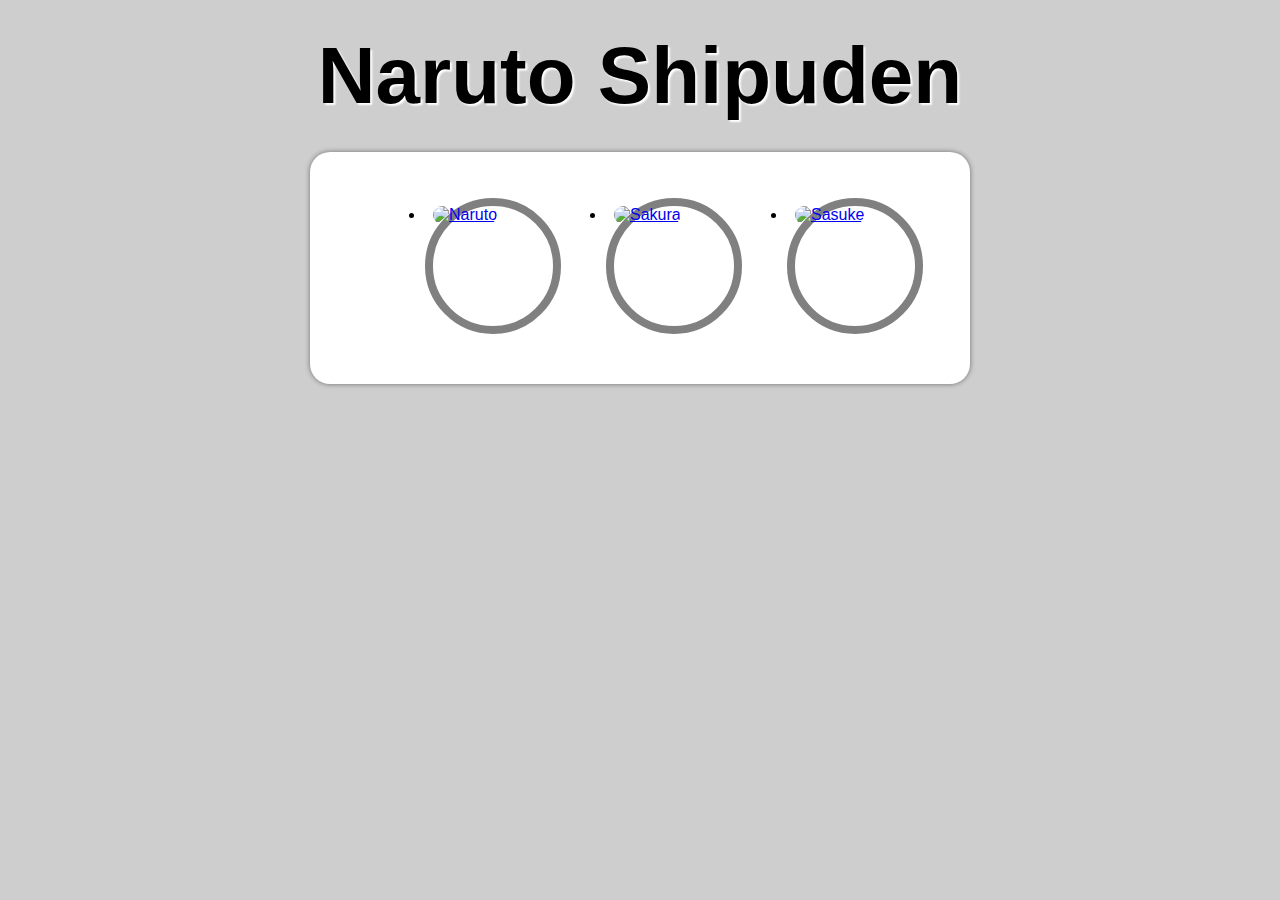
==== index.html @ 54dbee4b "memperbaiki tampilan mobile website" ====
<!DOCTYPE html>
<html lang="en">
  <head>
    <meta charset="UTF-8" />
    <meta http-equiv="X-UA-Compatible" content="IE=edge" />
    <meta name="viewport" content="width=device-width, initial-scale=1.0" />
    <title>Galery Naruto</title>
    <link rel="stylesheet" href="css/reset.css" />
    <link rel="stylesheet" href="css/style.css" />
  </head>
  <body>
    <!-- Judul Web -->
    <div class="judul">Naruto Shipuden</div>

    <!-- Container -->
    <div class="container">
      <!-- Naruto -->
      <ul class="gallery">
        <li>
          <a href="#naruto">
            <img src="image/Thumbnail/NarutoNew.jpg" alt="Naruto" />
            <span>Naruto</span>
          </a>

          <!-- Overlay -->

          <div class="overlay" id="naruto">
            <div class="overlay-container">
              <a href="#" class="close">CLOSE</a>

              <!-- Previews Button -->
              <a href="#sasuke" class="preview"></a>

              <!-- Preview Pict -->
              <img src="image/Preview/NarutoNew.jpg" alt="Naruto" id="Naruto" />

              <a href="#sakura" class="next"></a>
              <!-- Next Button -->
            </div>
          </div>
        </li>
      </ul>
      <ul class="gallery">
        <li>
          <a href="#sakura">
            <img src="image/Thumbnail/SakuraNew.jpg" alt="Sakura" />
            <span>Sakura</span>
          </a>

          <!-- Overlay -->

          <div class="overlay" id="sakura">
            <div class="overlay-container">
              <a href="#" class="close">CLOSE</a>

              <!-- Previews Button -->
              <a href="#naruto" class="preview"></a>

              <!-- Preview Pict -->
              <img src="image/Preview/SakuraNew.jpg" alt="Sakura" id="Sakura" />

              <a href="#sasuke" class="next"></a>
              <!-- Next Button -->
            </div>
          </div>
        </li>
      </ul>
      <ul class="gallery">
        <li>
          <a href="#sasuke">
            <img src="image/Thumbnail/SasukeNew.jpg" alt="Sasuke" />
            <span>Sasuke</span>
          </a>

          <!-- Overlay -->

          <div class="overlay" id="sasuke">
            <div class="overlay-container">
              <a href="#" class="close">CLOSE</a>

              <!-- Previews Button -->
              <a href="#sakura" class="preview"></a>

              <!-- Preview Pict -->
              <img src="image/Preview/SasukeNew.jpg" alt="Sasuke" id="Sasuke" />

              <a href="#naruto" class="next"></a>
              <!-- Next Button -->
            </div>
          </div>
        </li>
      </ul>

      <!-- Tamabahkan Clear Sebelum Div -->
      <div class="clear"></div>
    </div>
  </body>
</html>
---- css/style.css ----
body {
  font: 10px / 36px;
  font-family: Arial, Helvetica, sans-serif;
  background-color: rgb(206, 206, 206);
}

.judul {
  font-family: Arial, Helvetica, sans-serif;
  font-size: 80px;
  font-weight: bold;
  text-align: center;
  margin-bottom: 30px;
  margin-top: 30px;
  text-shadow: 2px 2px 2px white;
}

.container {
  box-shadow: 0px 0px 5px rgba(11, 11, 11, 0.5);
  border-radius: 20px;
  max-width: 600px;
  background-color: white;
  margin: auto;
  padding: 30px;
}

.gallery li {
  width: 120px;
  height: 120px;
  /* Tambahkan Overflow Agar Elemen Dalam li bisa Di
    Ubah */
  /* overflow: hidden; */
  border: 8px solid grey;
  /* Tambahkan Float Ke Kiri Agar Gambar
    Berikutnya Menjadi Ke Kiri */
  float: left;
  /* Tambahkan Position Relative Agar Ojek Yang
    Berada Dalam li Hanya Tetap Berada Dalam li */
  position: relative;
  margin-left: 45px;
  margin-bottom: 20px;
}

.gallery li img,
.gallery li,
.gallery li span {
  border-radius: 100px;
}

.gallery li span {
  /* Jika Ingin Mengedit Span Makan Ubah Dulu Displaynya */
  display: block;
  width: 120px;
  height: 120px;
  background-color: rgba(141, 139, 139, 0.5);
  text-align: center;
  line-height: 120px;
  /* Tambahkan Position Absolute Agar Masuk Kedalam 
    Parent Yang Sama Dengan Gallery*/
  position: absolute;
  top: 0;
  font-weight: bold;
  color: grey;
  text-shadow: 1px 1px 1px white;
  opacity: 0;
  transition: 0.3s;
}

/* Transition Hover */

.gallery li a:hover span {
  opacity: 1;
}

/* Agar Container Tidak Hancur Maka Setelah
Penggunaan Float Tambahkan Clear */

.clear {
  clear: both;
}

/* Overlay */

.overlay {
  display: none;
  position: fixed;
  background-color: rgba(98, 96, 96, 0);
  z-index: 1;
  top: 0;
  left: 0;
  transition: 1s;
}

.overlay:target {
  display: inherit;
  background-color: rgba(98, 96, 96, 0.8);
  right: 0;
  bottom: 0;
}

.overlay-container {
  position: absolute;
  top: 50%;
  left: 50%;
  transform: translate(-50%, -50%);

  max-width: 400px;
  width: 300;
}

.overlay img {
  width: 100%;
  border-radius: 0 !important;
}

.overlay:target img {
  border: 2px solid white;
  box-shadow: 0px 0px 5px 5px rgba(18, 17, 17, 0.5);
  animation: zoomeffect1 1s;
}

/* Animasi */
@keyframes zoomeffect1 {
  0% {
    transform: scale(0);
    opacity: 0;
  }

  100% {
    transform: scale(1);
    opacity: 1;
  }
}

@keyframes zoomeffect2 {
  0% {
    opacity: 0;
  }

  100% {
    opacity: 1;
  }
}

.overlay .close {
  position: absolute;
  color: white;
  font-size: 20px;
  font-weight: bold;
  font-family: Arial, Helvetica, sans-serif;
  text-decoration: none;
  background-color: black;
  padding: 10px;
  border-radius: 10px;
  border: 2px solid;
  top: -70px;
  left: calc(50% - 40px);
}

.overlay:target .close,
.overlay:target .next,
.overlay:target .preview {
  animation: zoomeffect2 1s;
}

/* Button */

.next {
  width: 50px;
  height: 50px;
  background-image: url(../image/Button/Next.png);
  position: absolute;
  right: -70px;
  top: calc(50% - 50px);
}

.preview {
  width: 50px;
  height: 50px;
  background-image: url(../image/Button/Back.png);
  position: absolute;
  left: -67px;
  top: calc(50% - 50px);
}
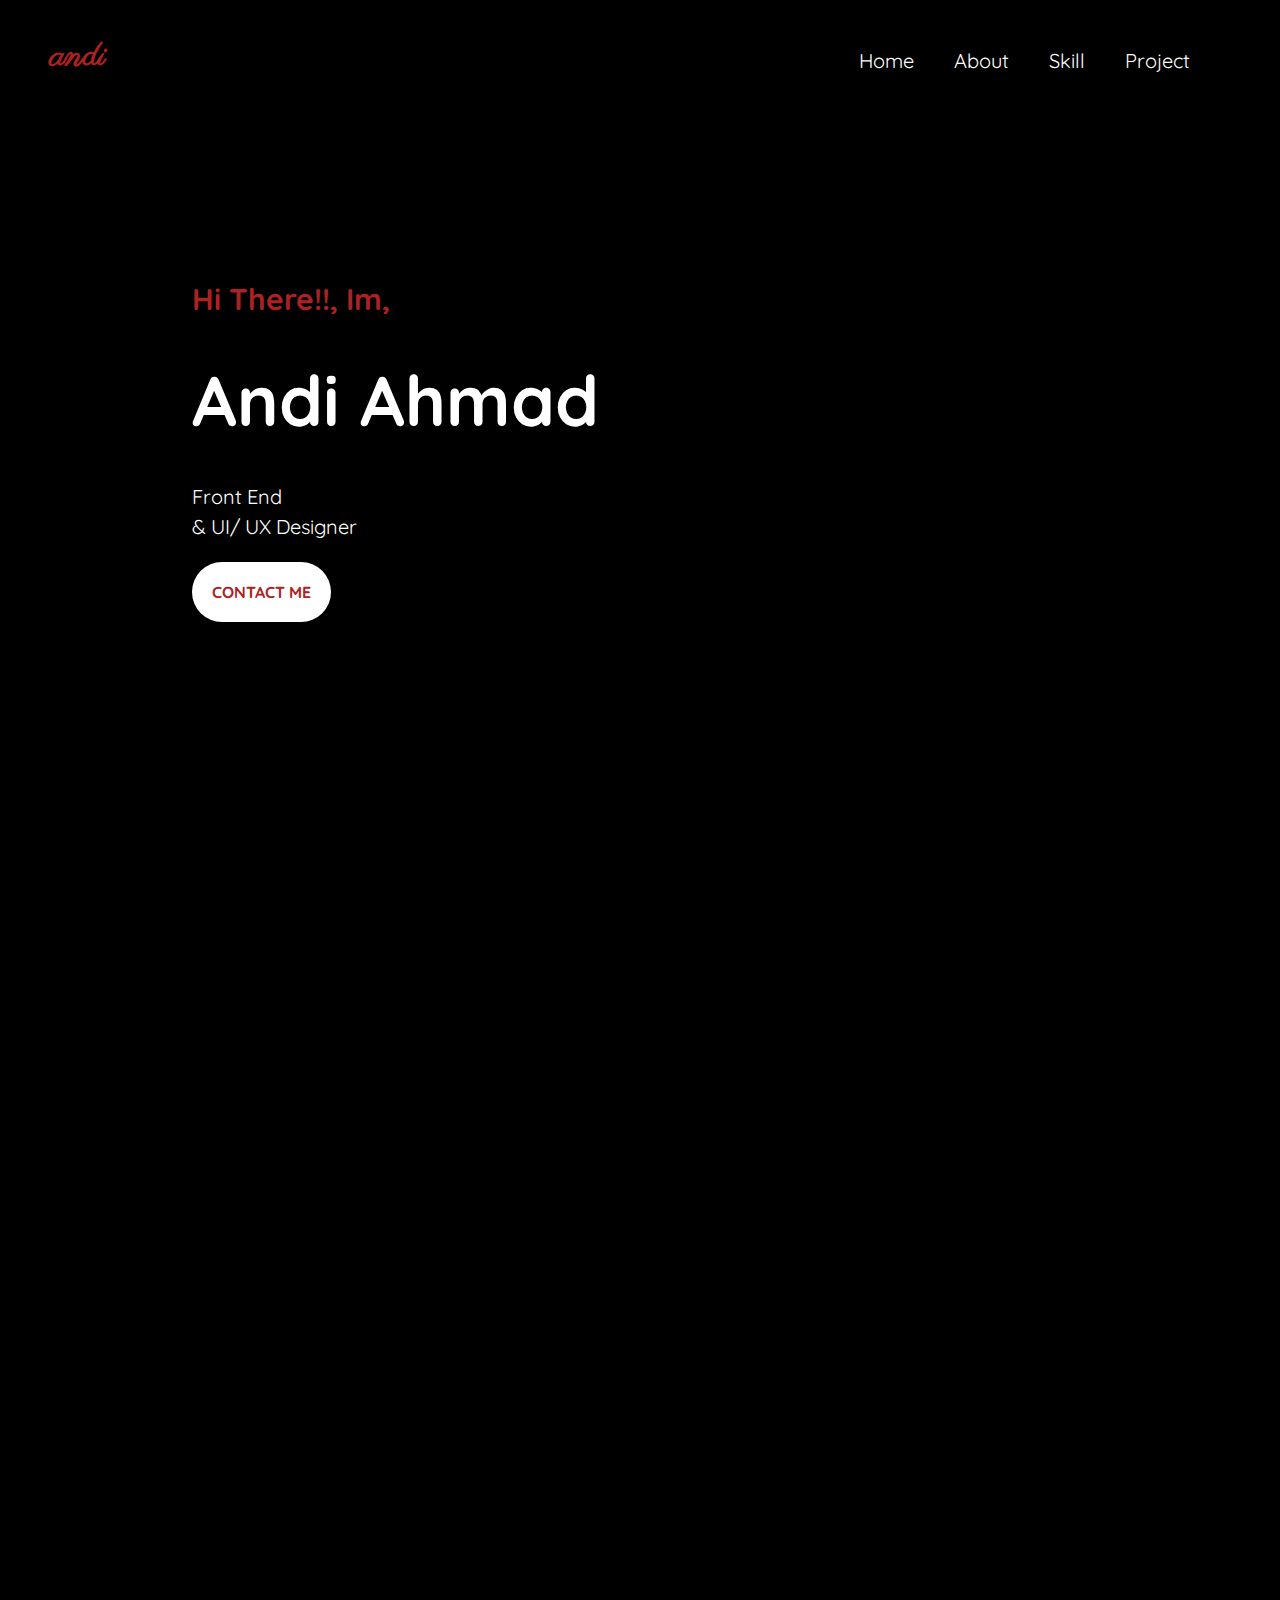
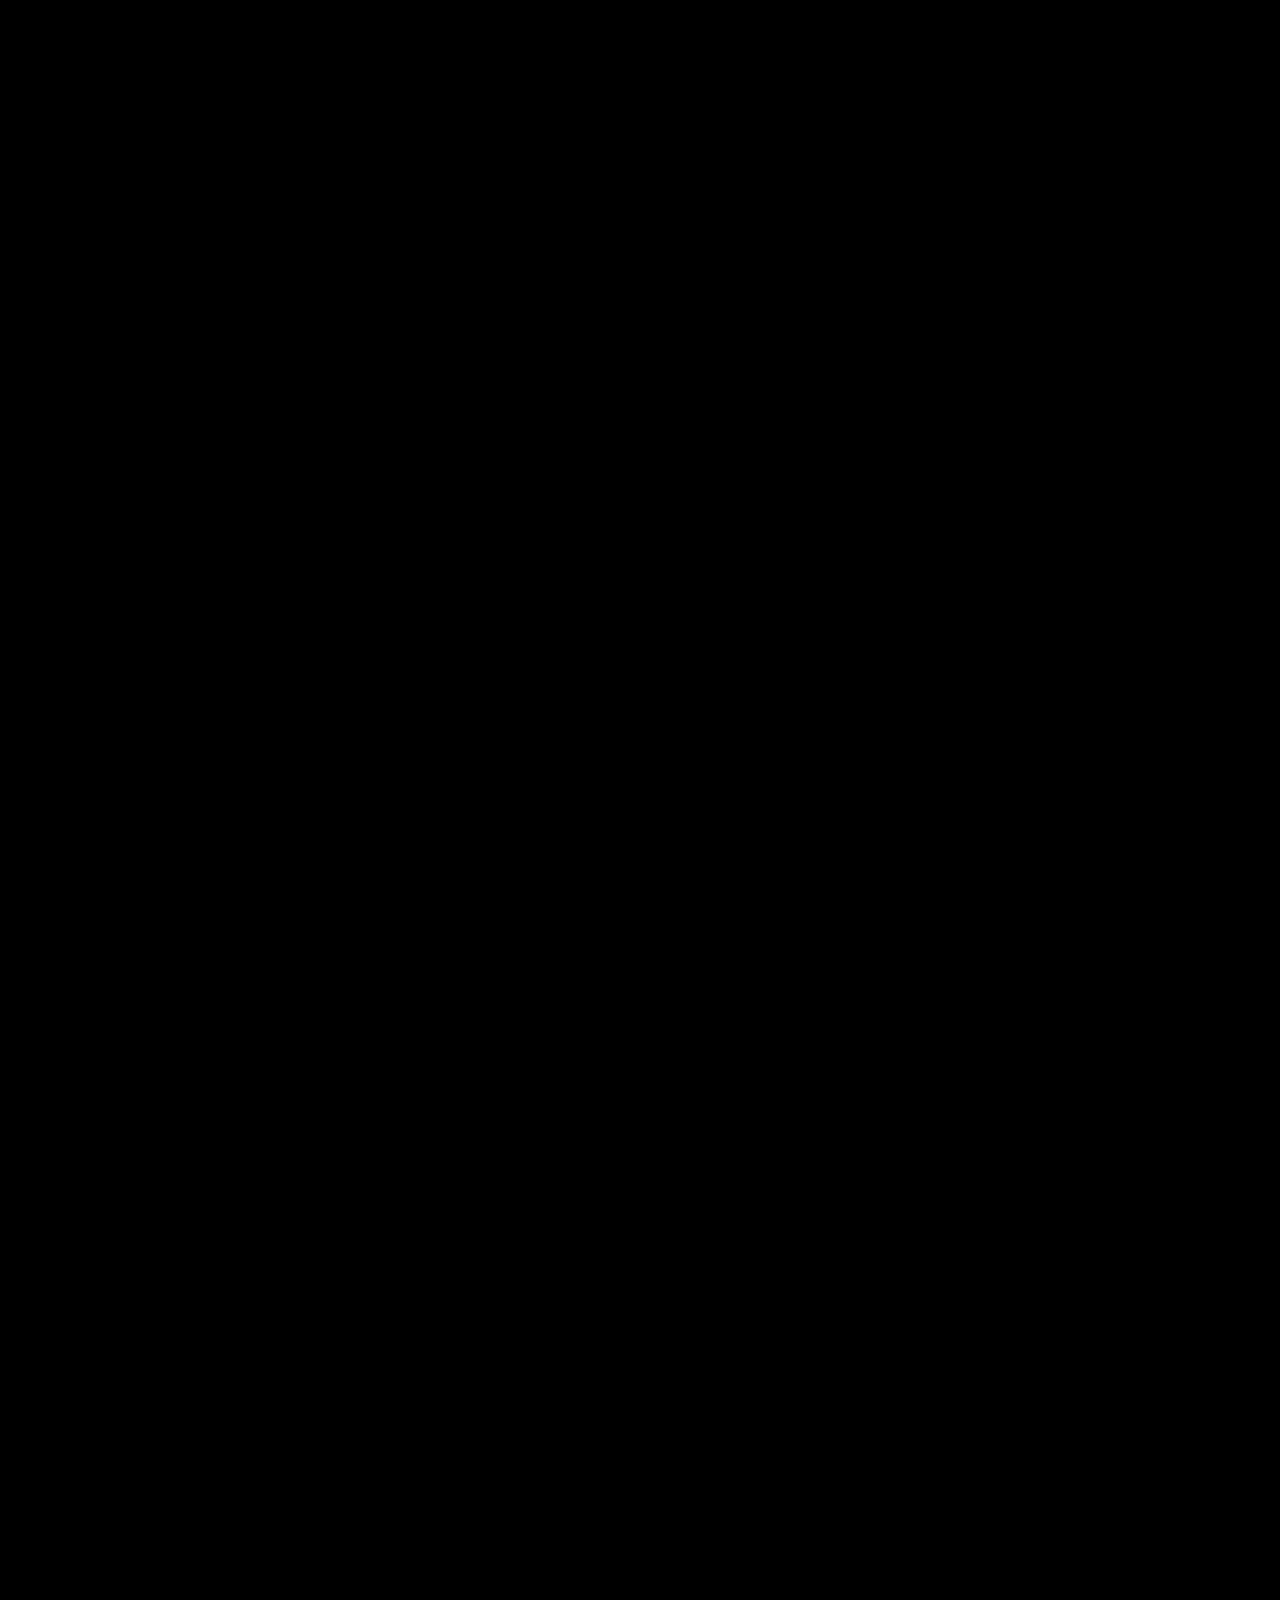
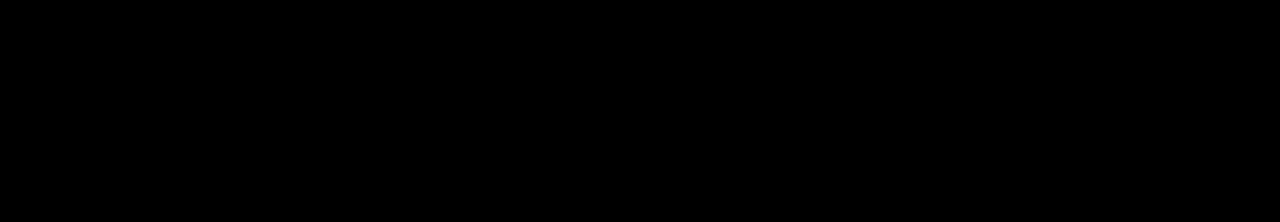
==== commit a4388bf9: "Add files via upload" ====
--- a/index.html
+++ b/index.html
@@ -4,95 +4,49 @@
     <meta charset="UTF-8" />
     <meta http-equiv="X-UA-Compatible" content="IE=edge" />
     <meta name="viewport" content="width=device-width, initial-scale=1.0" />
-    <title>Galery Naruto</title>
-    <link rel="stylesheet" href="css/reset.css" />
-    <link rel="stylesheet" href="css/style.css" />
+    <title>Document</title>
+    <link rel="stylesheet" href="cssfile.css" />
   </head>
   <body>
-    <!-- Judul Web -->
-    <div class="judul">Naruto Shipuden</div>
+    <header>
+      <nav>
+        <h1>andi</h1>
 
-    <!-- Container -->
-    <div class="container">
-      <!-- Naruto -->
-      <ul class="gallery">
-        <li>
-          <a href="#naruto">
-            <img src="image/Thumbnail/NarutoNew.jpg" alt="Naruto" />
-            <span>Naruto</span>
-          </a>
+        <ul>
+          <li><a href="" class="home">Home</a></li>
+          <li><a href="" class="About">About</a></li>
+          <li><a href="" class="Skill">Skill</a></li>
+          <li><a href="" class="Project">Project</a></li>
+        </ul>
+      </nav>
+    </header>
 
-          <!-- Overlay -->
+    <main>
+      <div class="content">
+        <h3>Hi There!!, Im,</h3>
+        <h1>Andi Ahmad</h1>
+        <p>
+          Front End <br />
+          & UI/ UX Designer
+        </p>
+      </div>
+      <div class="button">
+        <a href=""> CONTACT ME</a>
+      </div>
+    </main>
 
-          <div class="overlay" id="naruto">
-            <div class="overlay-container">
-              <a href="#" class="close">CLOSE</a>
-
-              <!-- Previews Button -->
-              <a href="#sasuke" class="preview"></a>
-
-              <!-- Preview Pict -->
-              <img src="image/Preview/NarutoNew.jpg" alt="Naruto" id="Naruto" />
-
-              <a href="#sakura" class="next"></a>
-              <!-- Next Button -->
-            </div>
-          </div>
-        </li>
-      </ul>
-      <ul class="gallery">
-        <li>
-          <a href="#sakura">
-            <img src="image/Thumbnail/SakuraNew.jpg" alt="Sakura" />
-            <span>Sakura</span>
-          </a>
-
-          <!-- Overlay -->
-
-          <div class="overlay" id="sakura">
-            <div class="overlay-container">
-              <a href="#" class="close">CLOSE</a>
-
-              <!-- Previews Button -->
-              <a href="#naruto" class="preview"></a>
-
-              <!-- Preview Pict -->
-              <img src="image/Preview/SakuraNew.jpg" alt="Sakura" id="Sakura" />
-
-              <a href="#sasuke" class="next"></a>
-              <!-- Next Button -->
-            </div>
-          </div>
-        </li>
-      </ul>
-      <ul class="gallery">
-        <li>
-          <a href="#sasuke">
-            <img src="image/Thumbnail/SasukeNew.jpg" alt="Sasuke" />
-            <span>Sasuke</span>
-          </a>
-
-          <!-- Overlay -->
-
-          <div class="overlay" id="sasuke">
-            <div class="overlay-container">
-              <a href="#" class="close">CLOSE</a>
-
-              <!-- Previews Button -->
-              <a href="#sakura" class="preview"></a>
-
-              <!-- Preview Pict -->
-              <img src="image/Preview/SasukeNew.jpg" alt="Sasuke" id="Sasuke" />
-
-              <a href="#naruto" class="next"></a>
-              <!-- Next Button -->
-            </div>
-          </div>
-        </li>
-      </ul>
-
-      <!-- Tamabahkan Clear Sebelum Div -->
-      <div class="clear"></div>
-    </div>
+    <main class="MainSec">
+      <div class="about-mepage">
+        <h1>About Me</h1>
+        <p>Developer & UI/ UX Designer</p>
+        <h4>
+          My name is Andi Ahmad and I am 18 years old just learning HTML, <br />
+          CSS 2 weeks And this is my first Web Portfolio after 2 weeks of
+          learning <br />
+          HTML & CSS, In the future, I want to be a software engineer <br />
+          who works for a well-known company
+        </h4>
+      </div>
+    </main>
   </body>
 </html>
--- a/cssfile.css
+++ b/cssfile.css
@@ -0,0 +1,164 @@
+@import url("https://fonts.googleapis.com/css2?family=Quicksand:wght@300;500;600&display=swap");
+
+@import url("https://fonts.googleapis.com/css2?family=Parisienne&family=Quicksand:wght@300;500;600&display=swap");
+* {
+  box-sizing: border-box;
+}
+
+body {
+  font-family: "Quicksand", sans-serif;
+  box-sizing: border-box;
+  margin: 0%;
+  padding: 0;
+  background-color: black;
+  color: white;
+}
+
+header {
+  padding-top: 10px;
+  background-color: black;
+  width: 100%;
+  height: 80px;
+}
+nav {
+  color: white;
+  padding: 0 50px;
+  justify-content: space-between;
+  display: flex;
+}
+
+nav h1 {
+  font-family: "Parisienne", cursive;
+  font-size: 35px;
+  color: rgb(172, 34, 34);
+}
+
+ul {
+  line-height: 30px;
+  border-radius: 20px;
+  height: 40px;
+  /* background-color: rgb(138, 133, 133); */
+  padding: 10px 20px;
+  justify-content: center;
+  align-content: center;
+  list-style: none;
+  display: flex;
+}
+
+nav li a {
+  border-radius: 50px;
+  padding: 10px 20px;
+  display: flex;
+  list-style: none;
+  text-decoration: none;
+  /* margin-left: 10px;
+        margin-right: 10px; */
+  color: white;
+  font-size: 20px;
+  transition: 0.3s;
+}
+
+nav li .home:hover {
+  color: rgb(172, 34, 34);
+  border-radius: 50px;
+  margin-left: 10px;
+  background-color: white;
+}
+
+nav li .About:hover {
+  color: rgb(172, 34, 34);
+  border-radius: 50px;
+  margin-left: 10px;
+  background-color: white;
+}
+
+nav li .Skill:hover {
+  color: rgb(172, 34, 34);
+  border-radius: 50px;
+  margin-left: 10px;
+  background-color: white;
+}
+
+nav li .Project:hover {
+  color: rgb(172, 34, 34);
+  border-radius: 50px;
+  margin-left: 10px;
+  background-color: white;
+}
+
+nav li a:hover {
+  border-radius: 50px;
+  color: rgb(172, 34, 34);
+  font-size: 24px;
+}
+
+main {
+  color: white;
+  margin: 200px auto;
+  width: 70%;
+}
+
+main h1 {
+  line-height: 1;
+  font-size: 70px;
+}
+
+main h3 {
+  color: rgb(172, 34, 34);
+  font-size: 30px;
+}
+
+main p {
+  line-height: 1.5;
+  font-size: 20px;
+}
+
+.button a {
+  margin-bottom: 410px;
+  display: block;
+  width: fit-content;
+  transition: 0.3s;
+  background-color: white;
+  padding: 20px;
+  border-radius: 50px;
+  font-weight: bolder;
+  text-decoration: none;
+  color: rgb(172, 34, 34);
+}
+
+.button a:hover {
+  color: white;
+  background-color: rgb(172, 34, 34);
+  padding: 30px;
+}
+
+.MainSec {
+  padding: ;
+  /* background-color: grey; */
+  width: 100%;
+  margin-bottom: 1000px;
+}
+
+.about-mepage {
+  height: 800px;
+  padding-top: 70px;
+  text-align: center;
+  margin: 1000px auto;
+  opacity: 0;
+  transition: 0.5s;
+  -webkit-transition: ;
+  -moz-transition: ;
+  -ms-transition: ;
+  -o-transition: ;
+}
+
+.about-mepage:hover {
+  opacity: 1;
+}
+.about-mepage h1 {
+  line-height: 0;
+}
+
+.about-mepage p {
+  color: rgb(172, 34, 34);
+}
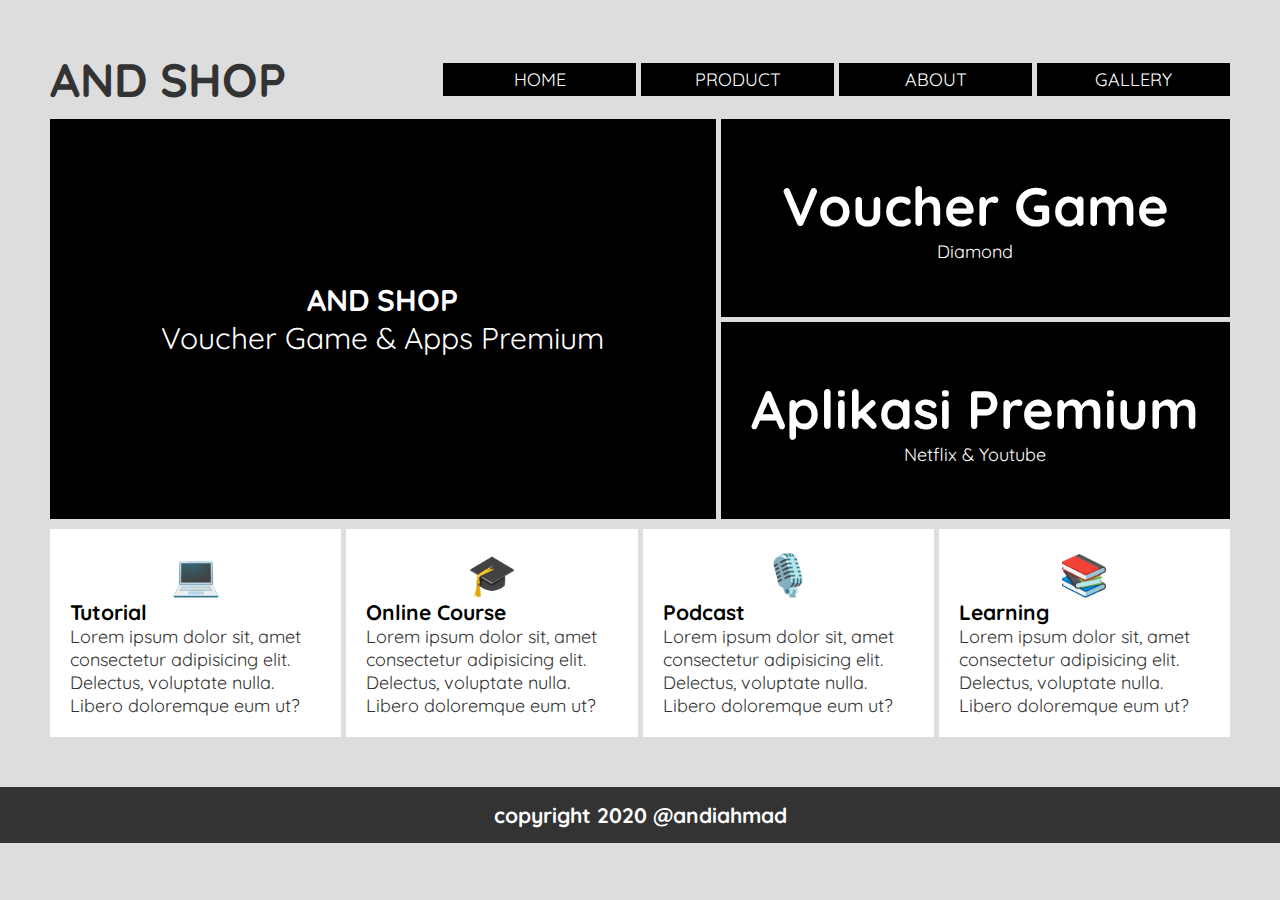
==== commit ea60b1cb: "Kontol Kameha" ====
--- a/index.html
+++ b/index.html
@@ -5,48 +5,82 @@
     <meta http-equiv="X-UA-Compatible" content="IE=edge" />
     <meta name="viewport" content="width=device-width, initial-scale=1.0" />
     <title>Document</title>
-    <link rel="stylesheet" href="cssfile.css" />
+    <link rel="stylesheet" href="style.css" />
   </head>
   <body>
-    <header>
-      <nav>
-        <h1>andi</h1>
+    <div class="container">
+      <!-- Header -->
+      <header class="header">
+        <div class="hero">
+          <h2 class="heading">AND SHOP</h2>
+          <p class="sub-heading">Voucher Game & Apps Premium</p>
+        </div>
+        <div class="features feature-1">
+          <h4 class="product">Voucher Game</h4>
+          <p class="item">Diamond</p>
+        </div>
+        <div class="features feature-2">
+          <h4 class="product">Aplikasi Premium</h4>
+          <p class="item">Netflix & Youtube</p>
+        </div>
+      </header>
 
-        <ul>
-          <li><a href="" class="home">Home</a></li>
-          <li><a href="" class="About">About</a></li>
-          <li><a href="" class="Skill">Skill</a></li>
-          <li><a href="" class="Project">Project</a></li>
+      <!-- Navigasi -->
+
+      <nav class="menu">
+        <div class="brand">
+          <h1>AND SHOP</h1>
+        </div>
+
+        <ul class="menu-list">
+          <li class="list"><a href="">Home</a></li>
+          <li class="list"><a href="">Product</a></li>
+          <li class="list"><a href="">About</a></li>
+          <li class="list"><a href="">Gallery</a></li>
         </ul>
       </nav>
-    </header>
 
-    <main>
-      <div class="content">
-        <h3>Hi There!!, Im,</h3>
-        <h1>Andi Ahmad</h1>
-        <p>
-          Front End <br />
-          & UI/ UX Designer
-        </p>
-      </div>
-      <div class="button">
-        <a href=""> CONTACT ME</a>
-      </div>
-    </main>
+      <!-- Service -->
 
-    <main class="MainSec">
-      <div class="about-mepage">
-        <h1>About Me</h1>
-        <p>Developer & UI/ UX Designer</p>
-        <h4>
-          My name is Andi Ahmad and I am 18 years old just learning HTML, <br />
-          CSS 2 weeks And this is my first Web Portfolio after 2 weeks of
-          learning <br />
-          HTML & CSS, In the future, I want to be a software engineer <br />
-          who works for a well-known company
-        </h4>
-      </div>
-    </main>
+      <section class="services">
+        <div class="service">
+          <div class="icon">💻</div>
+          <h3>Tutorial</h3>
+          <p>
+            Lorem ipsum dolor sit, amet consectetur adipisicing elit. Delectus,
+            voluptate nulla. Libero doloremque eum ut?
+          </p>
+        </div>
+
+        <div class="service">
+          <div class="icon">🎓</div>
+          <h3>Online Course</h3>
+          <p>
+            Lorem ipsum dolor sit, amet consectetur adipisicing elit. Delectus,
+            voluptate nulla. Libero doloremque eum ut?
+          </p>
+        </div>
+
+        <div class="service">
+          <div class="icon">🎙️</div>
+          <h3>Podcast</h3>
+          <p>
+            Lorem ipsum dolor sit, amet consectetur adipisicing elit. Delectus,
+            voluptate nulla. Libero doloremque eum ut?
+          </p>
+        </div>
+
+        <div class="service">
+          <div class="icon">📚</div>
+          <h3>Learning</h3>
+          <p>
+            Lorem ipsum dolor sit, amet consectetur adipisicing elit. Delectus,
+            voluptate nulla. Libero doloremque eum ut?
+          </p>
+        </div>
+      </section>
+    </div>
+
+    <footer class="footer"><h3>copyright 2020 @andiahmad</h3></footer>
   </body>
 </html>
--- a/style.css
+++ b/style.css
@@ -0,0 +1,187 @@
+/* Font */
+@import url("https://fonts.googleapis.com/css2?family=Quicksand:wght@600&display=swap");
+
+* {
+  font-family: "Quicksand", sans-serif;
+  margin: 0;
+  padding: 0;
+}
+
+img {
+  width: 100%;
+}
+
+body {
+  background-color: #ddd;
+  font-size: 18px;
+  font-family: Arial, Helvetica, sans-serif;
+}
+
+.container {
+  margin: 50px;
+  display: grid;
+  gap: 10px;
+}
+
+/* Header */
+
+.header {
+  display: grid;
+  grid-template-areas:
+    "hero hero feature-1"
+    "hero hero feature-2";
+  gap: 5px;
+}
+
+.hero {
+  grid-area: hero;
+  min-height: 300px;
+  padding: 50px;
+  background-color: black;
+  display: flex;
+  justify-content: center;
+  align-items: center;
+  flex-direction: column;
+}
+
+.hero h2,
+.hero p {
+  /* display: none; */
+  color: white;
+  font-size: 30px;
+  text-align: center;
+}
+
+.features {
+  color: white;
+  display: grid;
+  place-content: center;
+  place-items: center;
+  cursor: pointer;
+}
+
+.feature-1 {
+  grid-area: feature-1;
+  background-color: black;
+  text-align: center;
+}
+
+.feature-2 {
+  grid-area: feature-2;
+  background-color: black;
+  text-align: center;
+}
+
+.features .product {
+  font-size: 3em;
+}
+
+/* Navigasi */
+
+.menu {
+  order: -1;
+  display: grid;
+  grid-template-columns: 1fr 2fr;
+  align-items: center;
+}
+
+.menu .brand {
+  font-size: 1.3em;
+  color: #333;
+}
+
+.menu ul {
+  list-style: none;
+  display: grid;
+  grid-template-columns: repeat(auto-fit, minmax(100px, 1fr));
+  gap: 5px;
+}
+
+.menu a {
+  text-transform: uppercase;
+  font-size: 0.9;
+  display: block;
+  background-color: black;
+  color: white;
+  text-decoration: none;
+  text-align: center;
+  padding: 5px;
+}
+
+/* Services */
+.services {
+  display: grid;
+  grid-template-columns: repeat(auto-fit, minmax(200px, 1fr));
+  gap: 5px;
+}
+
+.service {
+  background-color: white;
+  color: #333;
+  padding: 20px;
+}
+
+.service .icon {
+  font-size: 40px;
+  text-align: center;
+}
+
+.service h3 {
+  color: black;
+}
+
+/* responsive breakpoint */
+
+@media (max-width: 1024px) {
+  .menu {
+    order: inherit;
+    grid-template-columns: 1fr;
+  }
+
+  .menu .brand {
+    display: none;
+  }
+
+  .hero h2,
+  .hero p {
+    display: block;
+    color: white;
+  }
+
+  .hero {
+    display: flex;
+    align-items: center;
+    flex-direction: column;
+  }
+}
+
+@media (max-width: 500px) {
+  .header {
+    display: flex;
+    flex-direction: column;
+    font-size: 15px;
+  }
+
+  .features {
+    padding: 20px;
+  }
+
+  .container {
+    display: flex;
+    flex-direction: column;
+  }
+
+  .menu .menu-list {
+    display: grid;
+    grid-template-columns: 1fr;
+  }
+}
+
+.footer {
+  color: white;
+  background-color: #333;
+  display: block;
+  margin: auto;
+  text-align: center;
+  padding: 15px;
+}
